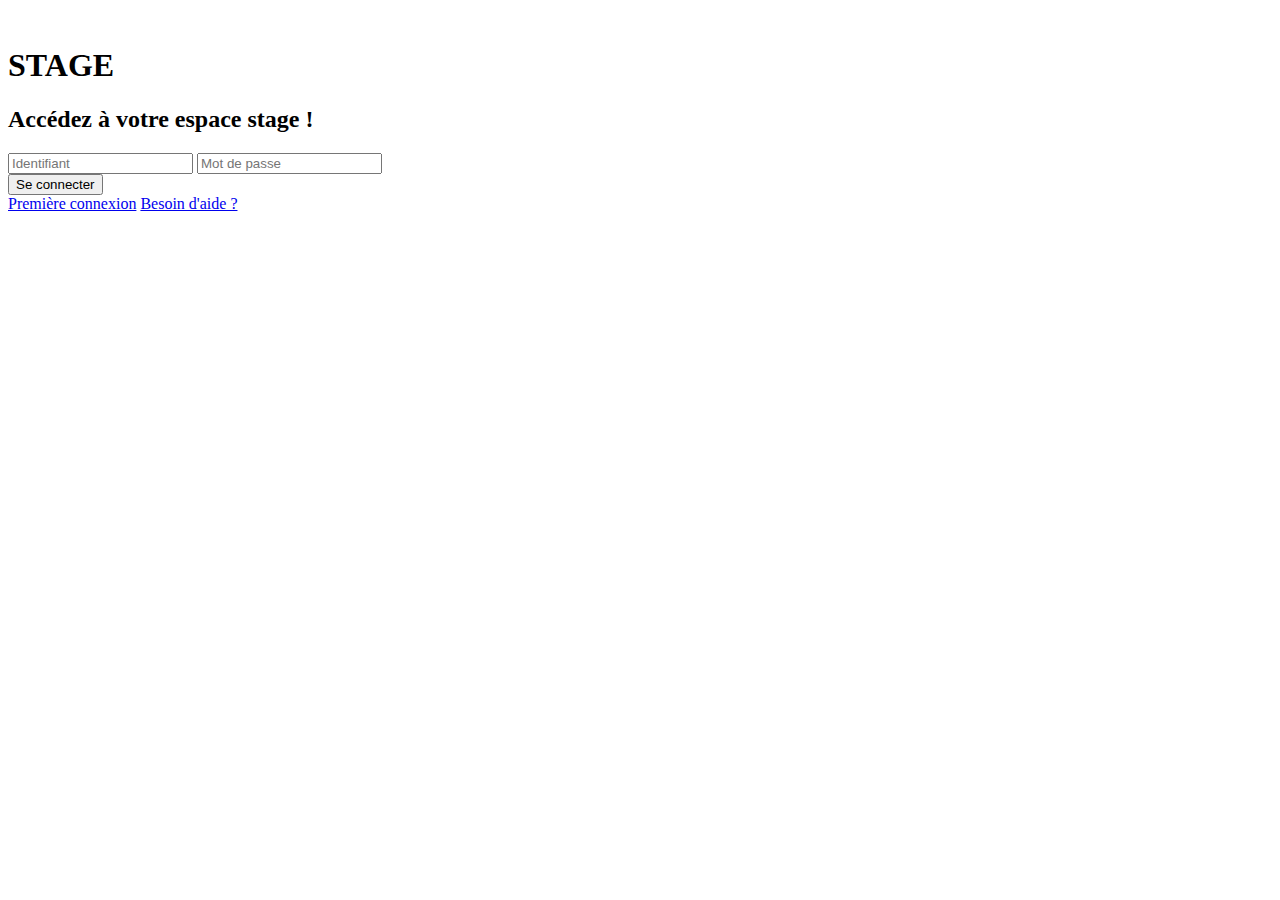
==== index.html @ 15b81541 "Page d'accueil ajoutée" ====
<!DOCTYPE html>
<html lang="fr">

<head>
    <meta charset="UTF-8">
    <meta name="viewport" content="width=device-width, initial-scale=1.0">
    <link rel="preconnect" href="https://fonts.googleapis.com">
<link rel="preconnect" href="https://fonts.gstatic.com" crossorigin>
<link href="https://fonts.googleapis.com/css2?family=Inter:ital,opsz,wght@0,14..32,100..900;1,14..32,100..900&family=Montserrat:ital,wght@0,100..900;1,100..900&display=swap" rel="stylesheet">
    <title>Espace Stage de l'Université de Toulon</title>
    <link rel="stylesheet" href="CSS/index.css">
</head>

<body>
  <section>
    <img src="images/logo université de toulon.png" alt="" width="440px">
    <img src="images/illustration.png" alt="" width="480px">
  </section>

  <main>

<div id="titre">
<h1>STAGE</h1>
<h2>Accédez à votre espace stage !</h2>
</div>
<div id="connexionform">
<input type="text" placeholder="Identifiant">
<input type="text" placeholder="Mot de passe">
</div>

<div id="connexion">
<a href="#"><button>Se connecter</button></a>
</div>

<div id="autre">
    <a href="#">Première connexion</a>
    <a href="#">Besoin d'aide ?</a>
</div>
  </main>
</body>
</html>
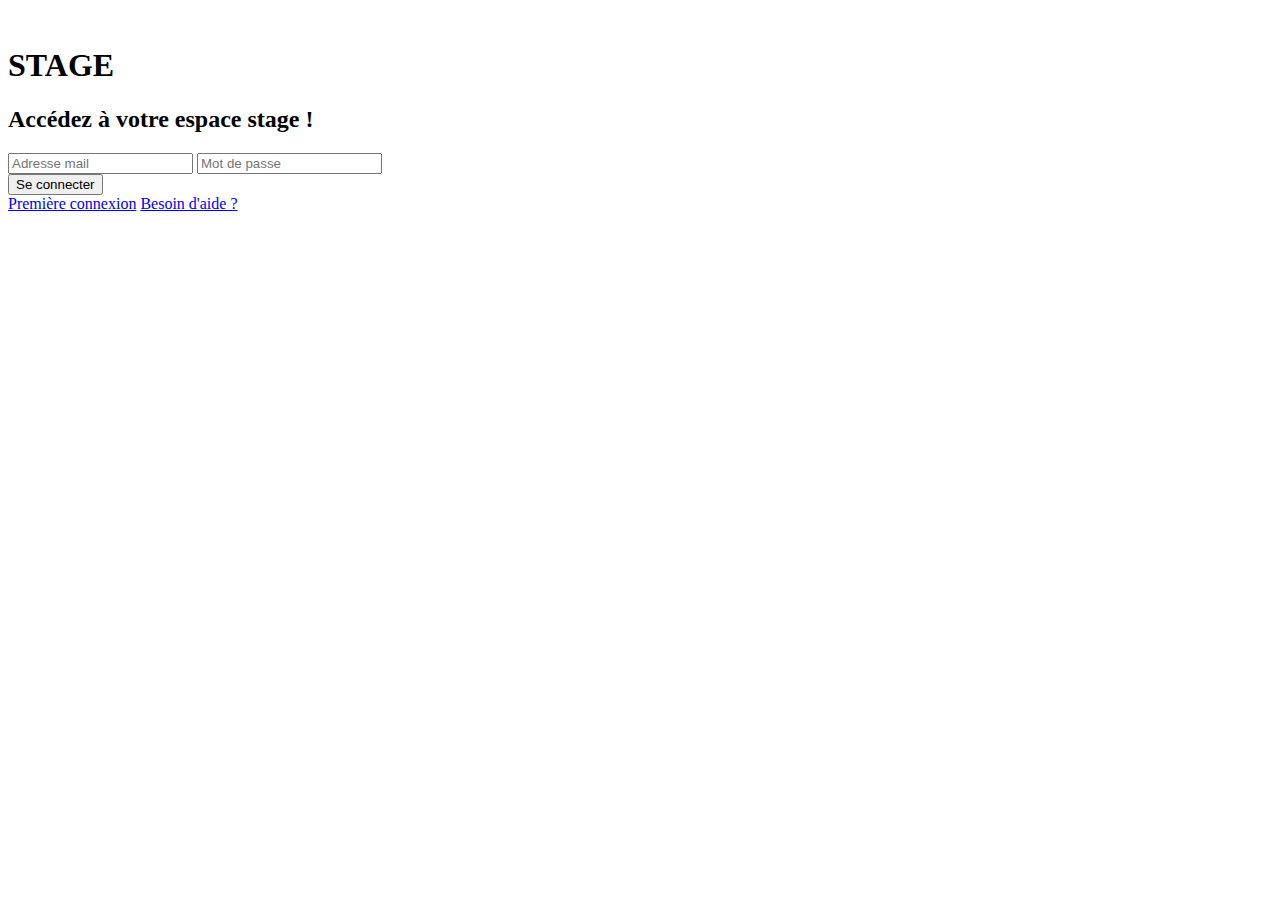
==== commit 0201b0f6: "Fonctionnalité connexion en cours (#jegiveup)" ====
--- a/index.html
+++ b/index.html
@@ -17,25 +17,28 @@
     <img src="images/illustration.png" alt="" width="480px">
   </section>
 
-  <main>
 
+
+<form id="connexion" action="config.php?action=connexion" method="post">
 <div id="titre">
 <h1>STAGE</h1>
 <h2>Accédez à votre espace stage !</h2>
 </div>
 <div id="connexionform">
-<input type="text" placeholder="Identifiant">
-<input type="text" placeholder="Mot de passe">
+<input type="email" placeholder="Adresse mail" name="email">
+<input type="password" placeholder="Mot de passe" name="motDePasse">
 </div>
 
 <div id="connexion">
-<a href="#"><button>Se connecter</button></a>
+<button type="submit">Se connecter</button>
 </div>
 
 <div id="autre">
     <a href="#">Première connexion</a>
     <a href="#">Besoin d'aide ?</a>
 </div>
-  </main>
+</form>
+
+
 </body>
 </html>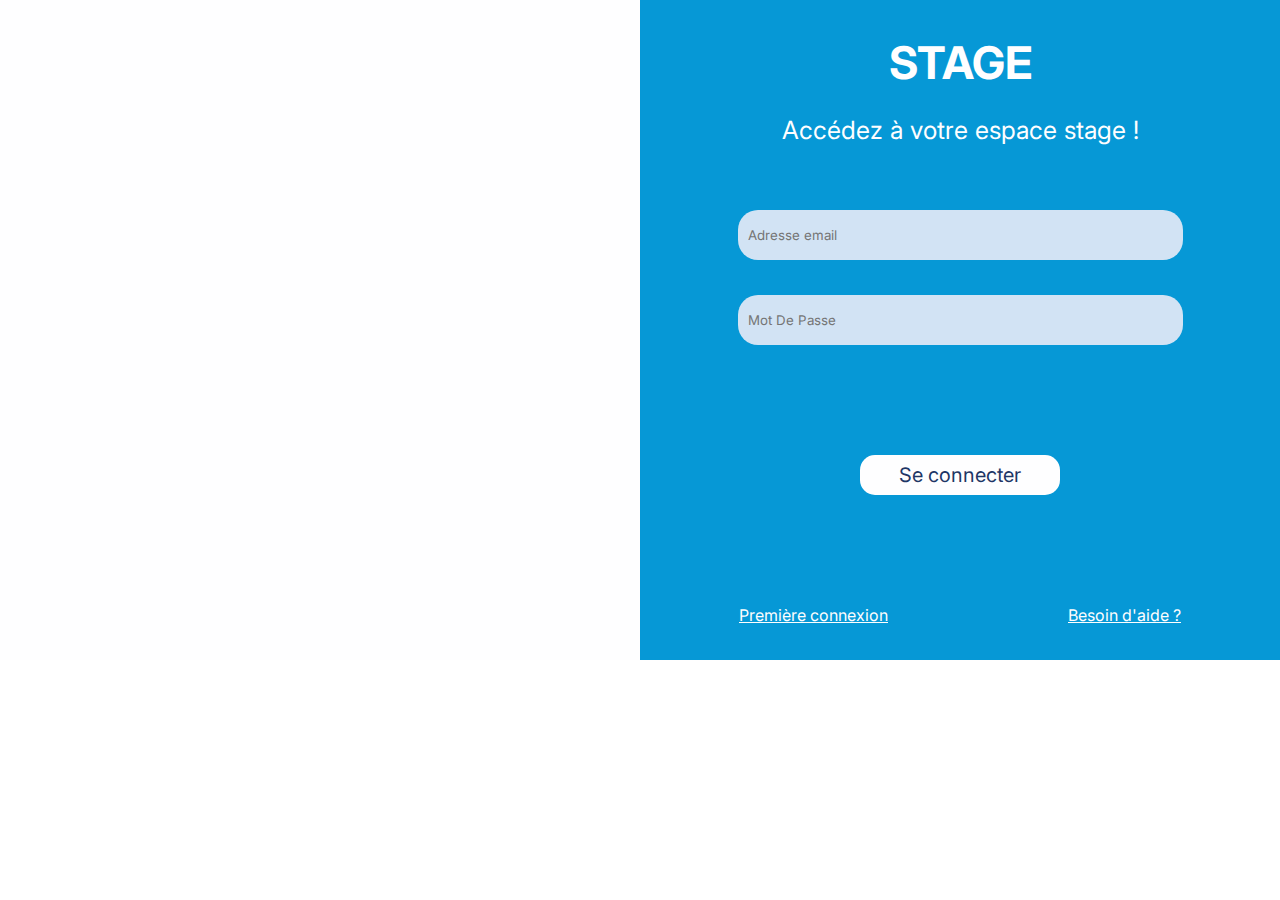
==== commit df9257dd: "Update index.html" ====
--- a/index.html
+++ b/index.html
@@ -1,44 +1,41 @@
 <!DOCTYPE html>
-<html lang="fr">
+  <html lang="fr">
 
-<head>
+  <head>
     <meta charset="UTF-8">
     <meta name="viewport" content="width=device-width, initial-scale=1.0">
     <link rel="preconnect" href="https://fonts.googleapis.com">
-<link rel="preconnect" href="https://fonts.gstatic.com" crossorigin>
-<link href="https://fonts.googleapis.com/css2?family=Inter:ital,opsz,wght@0,14..32,100..900;1,14..32,100..900&family=Montserrat:ital,wght@0,100..900;1,100..900&display=swap" rel="stylesheet">
+    <link rel="preconnect" href="https://fonts.gstatic.com" crossorigin>
+    <link href="https://fonts.googleapis.com/css2?family=Inter:ital,opsz,wght@0,14..32,100..900;1,14..32,100..900&family=Montserrat:ital,wght@0,100..900;1,100..900&display=swap" rel="stylesheet">
     <title>Espace Stage de l'Université de Toulon</title>
     <link rel="stylesheet" href="CSS/index.css">
-</head>
+  </head>
 
-<body>
-  <section>
-    <img src="images/logo université de toulon.png" alt="" width="440px">
-    <img src="images/illustration.png" alt="" width="480px">
-  </section>
+  <body>
+    <section>
+      <img src="images/logo université de toulon.png" alt="" width="440px">
+      <img src="images/illustration.png" alt="" width="480px">
+    </section>
 
-
-
-<form id="connexion" action="config.php?action=connexion" method="post">
-<div id="titre">
-<h1>STAGE</h1>
-<h2>Accédez à votre espace stage !</h2>
-</div>
-<div id="connexionform">
-<input type="email" placeholder="Adresse mail" name="email">
-<input type="password" placeholder="Mot de passe" name="motDePasse">
-</div>
-
-<div id="connexion">
-<button type="submit">Se connecter</button>
-</div>
-
-<div id="autre">
-    <a href="#">Première connexion</a>
-    <a href="#">Besoin d'aide ?</a>
-</div>
-</form>
-
-
-</body>
-</html>+    <form id="connexion" action="connexion.php" method="post">
+      <div id="titre">
+        <h1>STAGE</h1>
+        <h2>Accédez à votre espace stage !</h2>
+      </div>
+      <div id="connexionform">
+        <input type="email" placeholder="Adresse email" name="email" id="email" required>
+        <input type="password" placeholder="Mot De Passe" name="password" id="password" required>
+      </div>
+      <!-- Champ caché pour indiquer l'action -->
+      <input type="hidden" name="action" value="connexion">
+      <div id="connexion">
+        <button type="submit">Se connecter</button>
+      </div>
+      <div id="autre">
+        <a href="inscription.html">Première connexion</a>
+        <a href="#">Besoin d'aide ?</a>
+      </div>
+    </form>
+    
+  </body>
+</html>
--- a/CSS/index.css
+++ b/CSS/index.css
@@ -0,0 +1,99 @@
+@import url(root.css);
+
+* {
+    margin: 0;
+    padding: 0;
+}
+
+body {
+    display: flex;
+    flex-direction: row;
+    justify-content: space-around;
+    overflow: hidden;
+    
+}
+
+section {
+    display: flex;
+    flex-direction: column;
+    align-items: center;
+    gap: 50px;
+    background-color: var(--blanc);
+    padding:35px;
+    width: 50%;
+}
+
+
+#connexion {
+    display: flex;
+    flex-direction: column;
+    justify-content: center;
+    align-items: center;
+    background-color: var(--bleuclair);
+    width: 50%;
+    padding: 35px;
+    height: auto;
+    gap: 65px;
+}
+
+#titre {
+    display: flex;
+    flex-direction: column;
+    gap: 25px;
+}
+
+
+#titre h1 {
+    font-size: 45px;
+    text-align: center;
+}
+
+#titre h2 {
+    font-size: 25px;
+    font-weight: 400;
+    color: var(--blanc);
+    font-family: 'Inter', serif;
+}
+
+#connexionform {
+    display: flex;
+    flex-direction: column;
+    gap: 35px;
+}
+
+input[type="email" i], input[type="password" i] {
+    height: 50px;
+    width: 425px;
+    border-radius: 20px;
+    border: none;
+    padding: 0px 10px; 
+    font-family: 'Inter', serif;
+    background-color: var(--bleupastel);
+    color: var(--foncé);
+}
+
+
+button {
+    background-color: var(--blanc);
+    color: var(--foncé) ;
+    font-size: 20px;
+    margin: 10px;
+    height: 40px;
+    width: 200px;
+    border-radius: 15px;
+    font-family: 'Inter', serif;
+    border: none;
+}
+
+#autre {
+    display: flex;
+    flex-direction: row;
+    justify-content: space-around;
+    gap: 180px;
+}
+
+#autre a {
+    font-family: 'Inter', serif;
+    color: var(--blanc); 
+    font-size: 16px;
+}
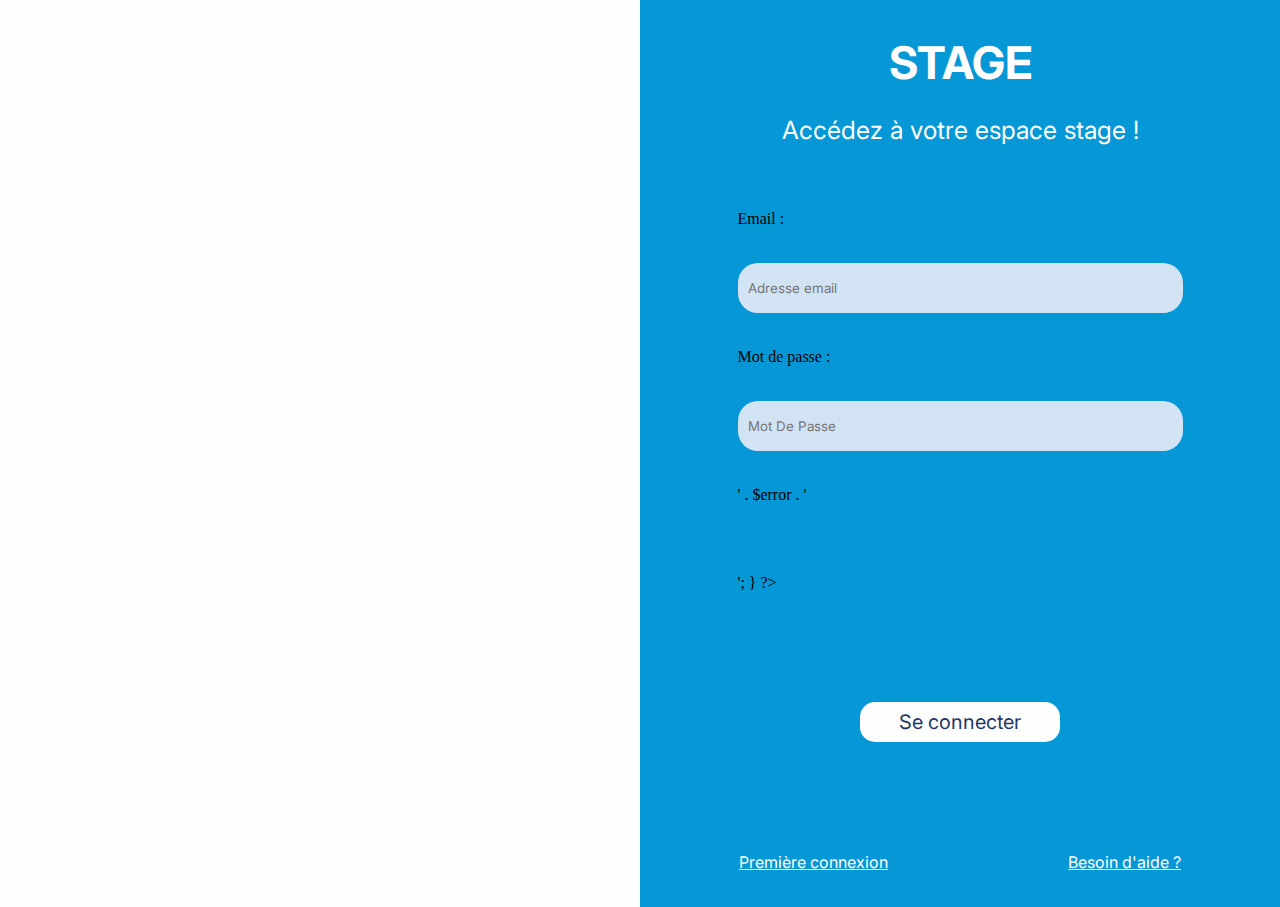
==== commit 093846e9: "connexion fonctionnelle index.html" ====
--- a/index.html
+++ b/index.html
@@ -16,20 +16,26 @@
       <img src="images/logo université de toulon.png" alt="" width="440px">
       <img src="images/illustration.png" alt="" width="480px">
     </section>
-
-    <form id="connexion" action="connexion.php" method="post">
+    <form method="POST" action="connexionControleur.php">
+        
+        
+    </form>
+    <form id="connexion" method="post" action="authController.php" >
       <div id="titre">
         <h1>STAGE</h1>
         <h2>Accédez à votre espace stage !</h2>
       </div>
       <div id="connexionform">
+        <label for="email">Email :</label>
         <input type="email" placeholder="Adresse email" name="email" id="email" required>
+        <label for="password">Mot de passe :</label>
         <input type="password" placeholder="Mot De Passe" name="password" id="password" required>
+        <?php if (isset($error)) { echo '<p>' . $error . '</p>'; } ?>
       </div>
       <!-- Champ caché pour indiquer l'action -->
       <input type="hidden" name="action" value="connexion">
       <div id="connexion">
-        <button type="submit">Se connecter</button>
+        <button type="submit" name="login">Se connecter</button>
       </div>
       <div id="autre">
         <a href="inscription.html">Première connexion</a>
